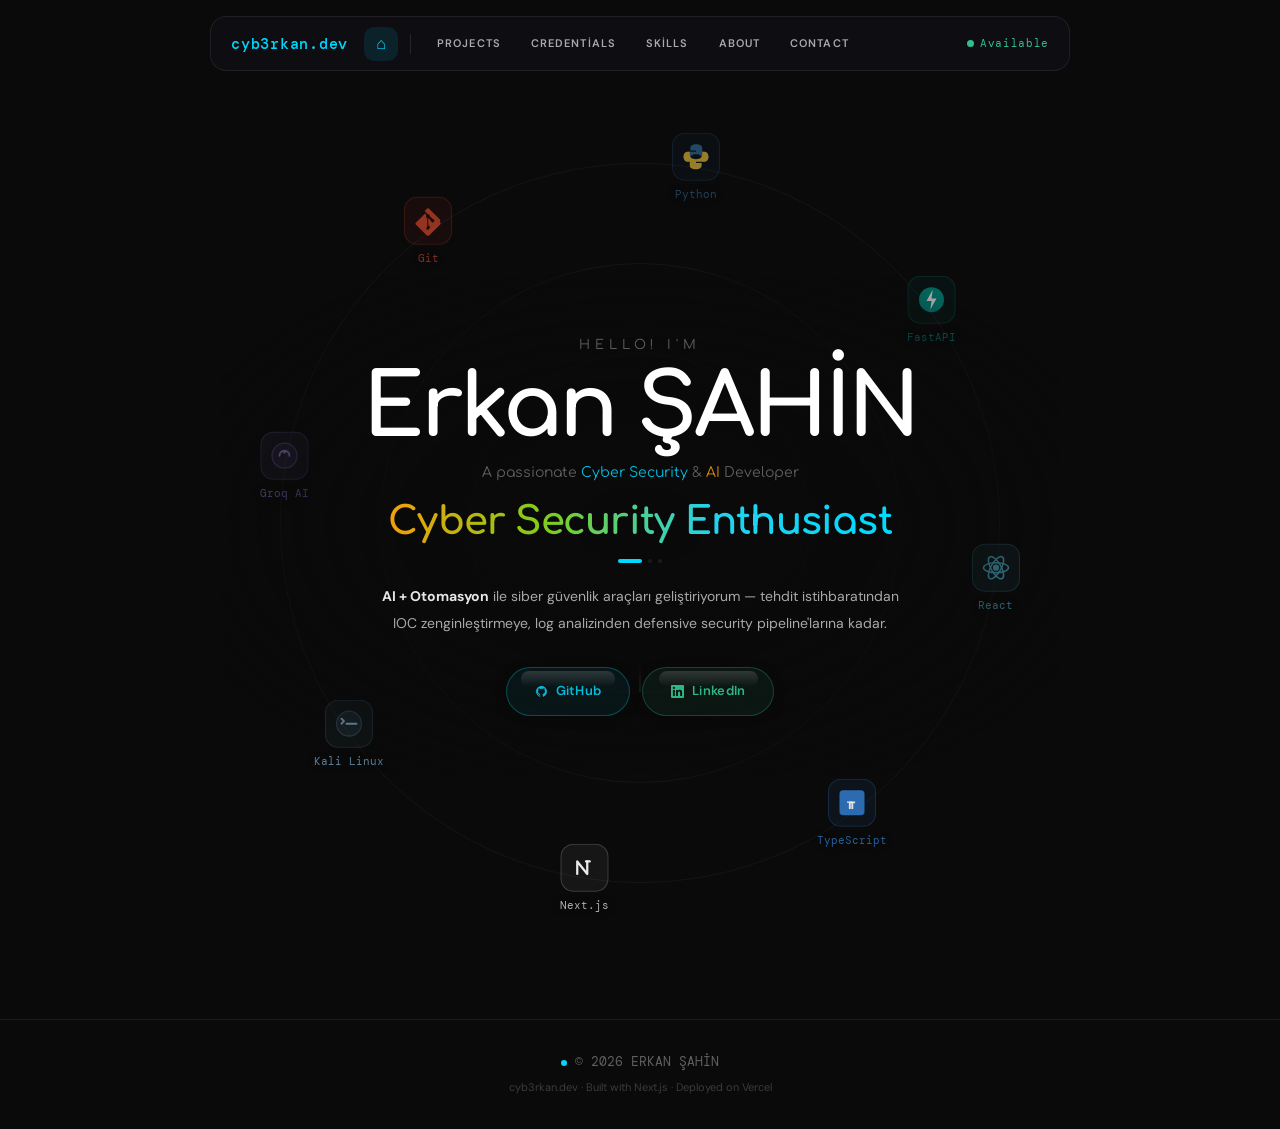
==== index.html @ 46c86b5f "Add files via upload" ====
<!DOCTYPE html>
<html lang="tr">
<head>
<meta charset="UTF-8">
<meta name="viewport" content="width=device-width, initial-scale=1.0">
<title>Erkan ŞAHİN — Security Engineer</title>
<link rel="preconnect" href="https://fonts.googleapis.com">
<link rel="preconnect" href="https://fonts.gstatic.com" crossorigin>
<link rel="stylesheet" href="https://fonts.googleapis.com/css2?family=Comfortaa:wght@400;600;700&family=DM+Sans:wght@400;500;600&family=DM+Mono:wght@400;500&display=swap">
<link rel="stylesheet" href="shared.css">

<style>
.hero {
  min-height: 100vh;
  display: flex;
  align-items: center;
  justify-content: center;
  position: relative;
  overflow: hidden;
  padding-top: 2.5rem;
}

.orbit-stage {
  position: absolute;
  width: min(980px, 96vw);
  height: min(820px, calc(100vh - 88px));
  top: 52%;
  left: 50%;
  transform: translate(-50%, -50%);
  pointer-events: none;
  overflow: visible;
  z-index: 1;
}

.orb-circle {
  position: absolute;
  border-radius: 50%;
  border: 1px solid rgba(255,255,255,0.045);
  top: 50%;
  left: 50%;
  transform: translate(-50%, -50%);
}

.orb-icon {
  position: absolute;
  left: 50%;
  top: 50%;
  display: flex;
  flex-direction: column;
  align-items: center;
  gap: 5px;
  transform: translate(-50%, -50%);
  will-change: left, top, opacity;
  pointer-events: none;
  opacity: 0;
  z-index: 2;
}

.orb-box {
  width: 48px;
  height: 48px;
  border-radius: 13px;
  padding: 8px;
  display: flex;
  align-items: center;
  justify-content: center;
}

.orb-box svg {
  width: 100%;
  height: 100%;
}

.orb-label {
  font-size: 11px;
  font-family: 'DM Mono', monospace;
  white-space: nowrap;
  text-shadow: 0 1px 8px rgba(0,0,0,0.95);
}

/* ── HERO TEXT ── */
.hero-center {
  position: relative;
  z-index: 20;
  text-align: center;
  padding: 0 2rem;
  max-width: 780px;
}

.hero-center::before {
  content: "";
  position: absolute;
  inset: -60px -110px;
  z-index: -1;
  pointer-events: none;
  background: radial-gradient(
    ellipse at center,
    rgba(10, 10, 10, 0.94) 0%,
    rgba(10, 10, 10, 0.80) 42%,
    rgba(10, 10, 10, 0.34) 68%,
    transparent 82%
  );
}

.hero-hello {
  font-family: 'Comfortaa', cursive;
  font-size: 13px;
  color: var(--text-muted);
  letter-spacing: 0.38em;
  text-transform: uppercase;
  margin-bottom: 0.55rem;
}

.hero-name {
  font-family: 'Comfortaa', cursive;
  font-weight: 700;
  font-size: clamp(58px, 6.8vw, 94px);
  color: var(--text-primary);
  line-height: 1;
  margin-bottom: 0.65rem;
  letter-spacing: -0.035em;
}

.hero-sub {
  font-family: 'Comfortaa', cursive;
  font-size: 14px;
  color: var(--text-muted);
  margin-bottom: 0.75rem;
}

.hero-sub .c {
  color: rgba(0,217,255,0.86);
}

.hero-sub .a {
  color: rgba(245,158,11,0.86);
}

/* ROLE TICKER */
.role-wrap {
  height: clamp(38px, 4vw, 54px);
  position: relative;
  display: flex;
  align-items: center;
  justify-content: center;
  margin-bottom: 0.75rem;
}

.role-item {
  position: absolute;
  font-family: 'Comfortaa', cursive;
  font-weight: 700;
  font-size: clamp(26px, 3vw, 40px);
  background: linear-gradient(90deg,#f59e0b 0%,#84cc16 30%,#22d3ee 65%,#00d9ff 100%);
  -webkit-background-clip: text;
  -webkit-text-fill-color: transparent;
  background-clip: text;
  white-space: nowrap;
  letter-spacing: -0.02em;
  opacity: 0;
  transition: opacity 0.5s ease;
}

.role-item.active {
  opacity: 1;
}

.dot-pills {
  display: flex;
  align-items: center;
  justify-content: center;
  gap: 6px;
  margin-bottom: 1.25rem;
}

.dp {
  border-radius: 100px;
  height: 4px;
  transition: all 0.4s ease;
}

.dp-a {
  width: 24px;
  background: var(--cyan);
}

.dp-i {
  width: 4px;
  background: var(--border);
}

.hero-desc {
  font-size: 14px;
  color: var(--text-secondary);
  max-width: 520px;
  margin: 0 auto 1.9rem;
  line-height: 1.9;
  font-family: 'DM Sans', sans-serif;
}

.hero-desc strong {
  color: rgba(255,255,255,0.9);
  font-weight: 700;
}

.btn-row {
  display: flex;
  justify-content: center;
  gap: 12px;
  flex-wrap: wrap;
}

.scroll-hint {
  position: absolute;
  bottom: 1.5rem;
  left: 50%;
  transform: translateX(-50%);
  opacity: 0.15;
  pointer-events: none;
}

.sh-line {
  width: 1px;
  height: 28px;
  background: linear-gradient(to bottom, transparent, white);
  animation: shp 2s ease-in-out infinite;
}

@keyframes shp {
  0%,100% { opacity:.3; }
  50% { opacity:1; }
}

@media (max-width: 768px) {
  .hero {
    padding-top: 4rem;
  }

  .orbit-stage {
    width: 920px;
    height: 720px;
    top: 53%;
  }

  .orb-box {
    width: 40px;
    height: 40px;
    border-radius: 11px;
  }

  .orb-label {
    font-size: 9px;
  }

  .hero-center {
    max-width: 94vw;
    padding: 0 1rem;
  }

  .hero-center::before {
    inset: -42px -28px;
  }

  .hero-name {
    font-size: clamp(44px, 13vw, 62px);
  }

  .role-wrap {
    height: 40px;
  }

  .role-item {
    font-size: clamp(22px, 7vw, 30px);
  }

  .hero-desc {
    font-size: 13px;
    max-width: 92vw;
  }
}
</style>
</head>

<body>

<div class="nav-wrap">
  <nav class="nav">
    <a class="nav-brand" href="index.html" target="_self">cyb3rkan.dev</a>
    <a class="nav-home" href="index.html" title="Home">⌂</a>
    <div class="nav-div"></div>
    <div class="nav-links">
      <a class="nav-link" href="projects.html">Projects</a>
      <a class="nav-link" href="credentials.html">Credentials</a>
      <a class="nav-link" href="skills.html">Skills</a>
      <a class="nav-link" href="about.html">About</a>
      <a class="nav-link" href="contact.html">Contact</a>
    </div>
    <div class="nav-right">
      <div class="nav-dot"><div class="ndot"></div>Available</div>
    </div>
  </nav>
</div>

<section class="hero">

  <div class="orbit-stage" id="stage">
    <div class="orb-circle" style="width:340px;height:340px;"></div>
    <div class="orb-circle" style="width:520px;height:520px;"></div>
    <div class="orb-circle" style="width:720px;height:720px;"></div>

    <!-- orb0 Python -->
    <div class="orb-icon" id="orb0">
      <div class="orb-box" style="background:#3776ab1a;border:1px solid #3776ab45">
        <svg viewBox="0 0 24 24" fill="none">
          <path d="M12 2C9.5 2 7.5 3 7.5 5v2H12v1H5.5C3.5 8 2 9.5 2 12s1.5 4 3.5 4H7v-2.5C7 11.5 9 10 12 10s5 1.5 5 3.5V16h1.5c2 0 3.5-1.5 3.5-4s-1.5-4-3.5-4H17V5C17 3 15 2 12 2z" fill="#3776AB"/>
          <path d="M12 22c2.5 0 4.5-1 4.5-3v-2H12v-1h6.5c2 0 3.5-1.5 3.5-4s-1.5-4-3.5-4H17v2.5C17 12.5 15 14 12 14s-5-1.5-5-3.5V8H5.5C3.5 8 2 9.5 2 12s1.5 4 3.5 4H7v3c0 2 2 3 5 3z" fill="#FFD43B"/>
        </svg>
      </div>
      <span class="orb-label" style="color:#3776abdd">Python</span>
    </div>

    <!-- orb1 FastAPI -->
    <div class="orb-icon" id="orb1">
      <div class="orb-box" style="background:#0096881a;border:1px solid #00968845">
        <svg viewBox="0 0 24 24" fill="none">
          <circle cx="12" cy="12" r="10" fill="#009688"/>
          <path d="M13 4l-5 9h4l-1 7 5-9h-4l1-7z" fill="white"/>
        </svg>
      </div>
      <span class="orb-label" style="color:#009688dd">FastAPI</span>
    </div>

    <!-- orb2 React -->
    <div class="orb-icon" id="orb2">
      <div class="orb-box" style="background:#61dafb1a;border:1px solid #61dafb45">
        <svg viewBox="0 0 24 24" fill="none">
          <circle cx="12" cy="12" r="2.5" fill="#61DAFB"/>
          <ellipse cx="12" cy="12" rx="10" ry="4" stroke="#61DAFB" stroke-width="1.2" fill="none"/>
          <ellipse cx="12" cy="12" rx="10" ry="4" stroke="#61DAFB" stroke-width="1.2" fill="none" transform="rotate(60 12 12)"/>
          <ellipse cx="12" cy="12" rx="10" ry="4" stroke="#61DAFB" stroke-width="1.2" fill="none" transform="rotate(120 12 12)"/>
        </svg>
      </div>
      <span class="orb-label" style="color:#61dafbdd">React</span>
    </div>

    <!-- orb3 TypeScript -->
    <div class="orb-icon" id="orb3">
      <div class="orb-box" style="background:#3178c61a;border:1px solid #3178c645">
        <svg viewBox="0 0 24 24">
          <rect x="2" y="2" width="20" height="20" rx="3" fill="#3178C6"/>
          <path d="M13.5 11H10v1.5h1.5V17h1.5v-4.5H14.5V11H13.5z" fill="white"/>
          <path d="M8 11v1h1.5v5h1.5v-5H12.5v-1H8z" fill="white"/>
        </svg>
      </div>
      <span class="orb-label" style="color:#3178c6dd">TypeScript</span>
    </div>

    <!-- orb4 Next.js -->
    <div class="orb-icon" id="orb4">
      <div class="orb-box" style="background:#ffffff0f;border:1px solid #ffffff30">
        <svg viewBox="0 0 24 24" fill="none">
          <path d="M7 17V7l8 10V7" stroke="#fff" stroke-width="1.8" stroke-linecap="round" stroke-linejoin="round"/>
          <path d="M14 7h3" stroke="#fff" stroke-width="1.8" stroke-linecap="round"/>
        </svg>
      </div>
      <span class="orb-label" style="color:#ffffffbb">Next.js</span>
    </div>

    <!-- orb5 Kali Linux -->
    <div class="orb-icon" id="orb5">
      <div class="orb-box" style="background:#557c941a;border:1px solid #557c9445">
        <svg viewBox="0 0 24 24" fill="none">
          <circle cx="12" cy="12" r="10" fill="#557c942a" stroke="#557c9465" stroke-width="1"/>
          <path d="M6 8l2 2-2 2M10 12h8" stroke="#7aaccc" stroke-width="1.5" stroke-linecap="round" stroke-linejoin="round"/>
        </svg>
      </div>
      <span class="orb-label" style="color:#7aacccdd">Kali Linux</span>
    </div>

    <!-- orb6 Groq AI -->
    <div class="orb-icon" id="orb6">
      <div class="orb-box" style="background:#a78bfa1a;border:1px solid #a78bfa45">
        <svg viewBox="0 0 24 24" fill="none">
          <circle cx="12" cy="12" r="10" fill="#a78bfa1a" stroke="#a78bfa65" stroke-width="1"/>
          <path d="M8 12a4 4 0 0 1 8 0" stroke="#a78bfa" stroke-width="1.5" stroke-linecap="round"/>
          <circle cx="12" cy="9" r="1.2" fill="#a78bfa"/>
        </svg>
      </div>
      <span class="orb-label" style="color:#a78bfadd">Groq AI</span>
    </div>

    <!-- orb7 Git -->
    <div class="orb-icon" id="orb7">
      <div class="orb-box" style="background:#f050321a;border:1px solid #f0503245">
        <svg viewBox="0 0 24 24" fill="none">
          <path d="M21.7 11.3l-9-9a1 1 0 00-1.4 0l-2 2 2.5 2.5a1.2 1.2 0 011.5 1.5l2.4 2.4a1.2 1.2 0 011.1 2 1.2 1.2 0 01-2.3-.5l-2.3-2.3v6a1.2 1.2 0 01.8 2.2 1.2 1.2 0 01-2.4 0 1.2 1.2 0 01.8-1.1V10a1.2 1.2 0 01-.8-1.6L9.9 6 2.3 13.7a1 1 0 000 1.4l9 9a1 1 0 001.4 0l9-9a1 1 0 000-1.7z" fill="#F05032"/>
        </svg>
      </div>
      <span class="orb-label" style="color:#f05032dd">Git</span>
    </div>
  </div>

  <div class="hero-center">
    <p class="hero-hello">Hello! I'm</p>
    <h1 class="hero-name">Erkan ŞAHİN</h1>
    <p class="hero-sub">A passionate <span class="c">Cyber Security</span> & <span class="a">AI</span> Developer</p>

    <div class="role-wrap">
      <span class="role-item active" id="role0">Cyber Security Enthusiast</span>
      <span class="role-item" id="role1">AI Security Automation Developer</span>
      <span class="role-item" id="role2">Computer Engineering Student</span>
    </div>

    <div class="dot-pills">
      <div class="dp dp-a" id="pill0"></div>
      <div class="dp dp-i" id="pill1"></div>
      <div class="dp dp-i" id="pill2"></div>
    </div>

    <p class="hero-desc">
      <strong>AI + Otomasyon</strong> ile siber güvenlik araçları geliştiriyorum — tehdit istihbaratından IOC zenginleştirmeye, log analizinden defensive security pipeline'larına kadar.
    </p>

    <div class="btn-row">
      <a class="liqbtn liqbtn-c" href="https://github.com/cyb3rkan" target="_blank">
        <div class="liqbtn-shine"></div>
        <svg width="13" height="13" viewBox="0 0 24 24" fill="currentColor"><path d="M12 2C6.477 2 2 6.484 2 12.017c0 4.425 2.865 8.18 6.839 9.504.5.092.682-.217.682-.483 0-.237-.008-.868-.013-1.703-2.782.605-3.369-1.343-3.369-1.343-.454-1.158-1.11-1.466-1.11-1.466-.908-.62.069-.608.069-.608 1.003.07 1.531 1.032 1.531 1.032.892 1.53 2.341 1.088 2.91.832.092-.647.35-1.088.636-1.338-2.22-.253-4.555-1.113-4.555-4.951 0-1.093.39-1.988 1.029-2.688-.103-.253-.446-1.272.098-2.65 0 0 .84-.27 2.75 1.026A9.564 9.564 0 0112 6.844c.85.004 1.705.115 2.504.337 1.909-1.296 2.747-1.027 2.747-1.027.546 1.379.202 2.398.1 2.651.64.7 1.028 1.595 1.028 2.688 0 3.848-2.339 4.695-4.566 4.943.359.309.678.92.678 1.855 0 1.338-.012 2.419-.012 2.747 0 .268.18.58.688.482A10.019 10.019 0 0022 12.017C22 6.484 17.522 2 12 2z"/></svg>
        GitHub
      </a>

      <a class="liqbtn liqbtn-g" href="https://www.linkedin.com/in/erkansahin23/" target="_blank">
        <div class="liqbtn-shine"></div>
        <svg width="13" height="13" viewBox="0 0 24 24" fill="currentColor"><path d="M20.447 20.452h-3.554v-5.569c0-1.328-.027-3.037-1.852-3.037-1.853 0-2.136 1.445-2.136 2.939v5.667H9.351V9h3.414v1.561h.046c.477-.9 1.637-1.85 3.37-1.85 3.601 0 4.267 2.37 4.267 5.455v6.286zM5.337 7.433a2.062 2.062 0 01-2.063-2.065 2.064 2.064 0 112.063 2.065zm1.782 13.019H3.555V9h3.564v11.452zM22.225 0H1.771C.792 0 0 .774 0 1.729v20.542C0 23.227.792 24 1.771 24h20.451C23.2 24 24 23.227 24 22.271V1.729C24 .774 23.2 0 22.222 0h.003z"/></svg>
        LinkedIn
      </a>
    </div>

  <div class="scroll-hint"><div class="sh-line"></div></div>
</section>

<footer class="footer">
  <div class="footer-brand"><div class="fdot"></div>© 2026 ERKAN ŞAHİN</div>
  <div class="footer-copy">cyb3rkan.dev · Built with Next.js · Deployed on Vercel</div>
</footer>

<script>
/* ── ROLE TICKER ── */
const roles = [0, 1, 2].map(i => document.getElementById('role' + i));
const pills = [0, 1, 2].map(i => document.getElementById('pill' + i));

let cur = 0;

setInterval(() => {
  roles[cur].classList.remove('active');
  pills[cur].className = 'dp dp-i';

  cur = (cur + 1) % roles.length;

  roles[cur].classList.add('active');
  pills[cur].className = 'dp dp-a';
}, 3000);

/* ── OUTER ORBIT ONLY ── */
const stage = document.getElementById('stage');

let orbitCX = 0;
let orbitCY = 0;

const OUTER_ORBIT_RADIUS = 360;
const ORBIT_SPEED = 0.00012;

function updateOrbitMetrics() {
  const rect = stage.getBoundingClientRect();
  orbitCX = rect.width / 2;
  orbitCY = rect.height / 2;
}

updateOrbitMetrics();
window.addEventListener('resize', updateOrbitMetrics);

const iconIds = [
  'orb0',
  'orb1',
  'orb2',
  'orb3',
  'orb4',
  'orb5',
  'orb6',
  'orb7'
];

const icons = iconIds
  .map((id, index) => ({
    id,
    el: document.getElementById(id),
    a: ((Math.PI * 2) / iconIds.length) * index - Math.PI / 2
  }))
  .filter(item => item.el);

let prevTs = null;

function placeOrbitIcons(dt) {
  icons.forEach(item => {
    item.a += ORBIT_SPEED * dt;

    const x = orbitCX + Math.cos(item.a) * OUTER_ORBIT_RADIUS;
    const y = orbitCY + Math.sin(item.a) * OUTER_ORBIT_RADIUS;

    item.el.style.left = x + 'px';
    item.el.style.top = y + 'px';

    const depth = (Math.sin(item.a) + 1) / 2;
    item.el.style.opacity = (0.58 + depth * 0.34).toFixed(2);
    item.el.style.zIndex = String(2 + Math.round(depth * 4));
  });
}

placeOrbitIcons(0);

function animate(ts) {
  const dt = prevTs ? Math.min(ts - prevTs, 40) : 16;
  prevTs = ts;

  placeOrbitIcons(dt);
  requestAnimationFrame(animate);
}

requestAnimationFrame(animate);
</script>
</body>
</html>
---- shared.css ----
@import url('https://fonts.googleapis.com/css2?family=Comfortaa:wght@400;600;700&family=DM+Sans:wght@400;500;600&family=DM+Mono:wght@400;500&display=swap');
*{margin:0;padding:0;box-sizing:border-box}
:root{
  --cyan:#00d9ff;--bg:#0a0a0a;--bg-card:rgba(255,255,255,0.04);
  --text-primary:#ffffff;--text-secondary:rgba(255,255,255,0.65);--text-muted:rgba(255,255,255,0.35);
  --border:rgba(255,255,255,0.08);
}
body{background:var(--bg);color:var(--text-primary);font-family:'DM Sans',sans-serif;overflow-x:hidden;line-height:1.6}
h1,h2,h3{font-family:'Comfortaa',cursive}

/* NAV - ayushcmd style floating pill */
.nav-wrap{position:sticky;top:16px;z-index:100;display:flex;justify-content:center;padding:0 1rem}
.nav{
  display:flex;align-items:center;gap:0;
  background:rgba(15,15,20,0.85);backdrop-filter:blur(20px);
  border:1px solid rgba(255,255,255,0.08);border-radius:16px;
  padding:0.6rem 1.25rem;width:100%;max-width:860px;
}
.nav-brand{
  font-family:'DM Mono',monospace;
  font-size:15px;
  color:var(--cyan);
  letter-spacing:0.05em;
  font-weight:500;
  margin-right:1rem;
  text-decoration:none;
  cursor:pointer;
}
.nav-brand:hover{
  color:#6eefff;
}
.nav-home{
  width:34px;height:34px;border-radius:10px;display:flex;align-items:center;justify-content:center;
  background:rgba(0,217,255,0.1);color:var(--cyan);margin-right:0.75rem;flex-shrink:0;
  text-decoration:none;font-size:16px;transition:background 0.2s;
}
.nav-home:hover{background:rgba(0,217,255,0.18)}
.nav-div{width:1px;height:20px;background:rgba(255,255,255,0.1);margin-right:0.75rem;flex-shrink:0}
.nav-links{display:flex;gap:2px;flex:1}
.nav-link{
  font-size:11px;font-weight:600;letter-spacing:0.1em;text-transform:uppercase;
  padding:6px 14px;border-radius:10px;color:var(--text-secondary);
  cursor:pointer;text-decoration:none;transition:color 0.2s,background 0.2s;white-space:nowrap;
}
.nav-link:hover{color:var(--cyan)}
.nav-link.active{color:var(--cyan);background:rgba(0,217,255,0.1)}
.nav-right{display:flex;align-items:center;gap:0.75rem;margin-left:auto}
.nav-cred{
  display:flex;align-items:center;gap:6px;font-size:11px;font-weight:600;letter-spacing:0.08em;
  padding:6px 14px;border-radius:10px;color:rgba(167,139,250,0.8);
  border:1px solid rgba(167,139,250,0.2);background:rgba(167,139,250,0.06);
  text-decoration:none;transition:all 0.2s;cursor:pointer;white-space:nowrap;
}
.nav-cred:hover{background:rgba(167,139,250,0.12)}
.nav-dot{display:flex;align-items:center;gap:6px;font-size:11px;color:rgba(52,211,153,0.9);font-family:'DM Mono',monospace;letter-spacing:0.06em;white-space:nowrap}
.ndot{width:7px;height:7px;border-radius:50%;background:rgba(52,211,153,0.9);animation:npulse 2s infinite}
@keyframes npulse{0%,100%{box-shadow:0 0 0 0 rgba(52,211,153,0.5)}60%{box-shadow:0 0 0 6px rgba(52,211,153,0)}}

/* COMMON */
.sep{max-width:920px;margin:0 auto;height:1px;background:var(--border)}
.section{padding:5rem 2rem;max-width:920px;margin:0 auto}
.sec-eyebrow{font-size:11px;letter-spacing:0.3em;text-transform:uppercase;color:var(--text-muted);font-family:'DM Mono',monospace;margin-bottom:0.75rem}
.sec-title{font-family:'Comfortaa',cursive;font-weight:700;color:var(--text-primary);font-size:clamp(1.75rem,4vw,2.75rem);margin-bottom:3rem}

/* BUTTONS */
.liqbtn{
  position:relative;display:inline-flex;align-items:center;justify-content:center;gap:8px;
  padding:13px 28px;border-radius:100px;font-size:13px;font-weight:600;
  font-family:'DM Sans',sans-serif;letter-spacing:0.02em;cursor:pointer;text-decoration:none;
  transition:transform 0.2s cubic-bezier(.34,1.56,.64,1),box-shadow 0.2s;
  box-shadow:0 2px 12px rgba(0,0,0,0.3);overflow:hidden;border:none;
}
.liqbtn:hover{transform:translateY(-2px) scale(1.02)}
.liqbtn-c{border:1px solid rgba(0,217,255,0.28);background:rgba(0,217,255,0.06);color:rgba(0,217,255,0.85)}
.liqbtn-g{border:1px solid rgba(52,211,153,0.25);background:rgba(52,211,153,0.06);color:rgba(52,211,153,0.85)}
.liqbtn-a{border:1px solid rgba(245,158,11,0.25);background:rgba(245,158,11,0.06);color:rgba(245,158,11,0.85)}
.liqbtn-shine{position:absolute;top:3px;left:12%;right:12%;height:35%;background:linear-gradient(to bottom,rgba(255,255,255,0.15) 0%,transparent 100%);border-radius:100px;pointer-events:none}

/* REVEAL */
.reveal{opacity:0;transform:translateY(28px);transition:opacity 0.65s cubic-bezier(.16,1,.3,1),transform 0.65s cubic-bezier(.16,1,.3,1)}
.reveal.on{opacity:1;transform:none}
.d1{transition-delay:.08s}.d2{transition-delay:.16s}.d3{transition-delay:.24s}

/* FOOTER */
.footer{border-top:1px solid var(--border);padding:2rem;text-align:center;margin-top:4rem}
.footer-brand{font-family:'DM Mono',monospace;font-size:13px;color:var(--text-muted);margin-bottom:0.4rem;display:flex;align-items:center;justify-content:center;gap:8px}
.fdot{width:6px;height:6px;border-radius:50%;background:var(--cyan);animation:npulse 2s infinite}
.footer-copy{font-size:11px;color:rgba(255,255,255,0.2)}
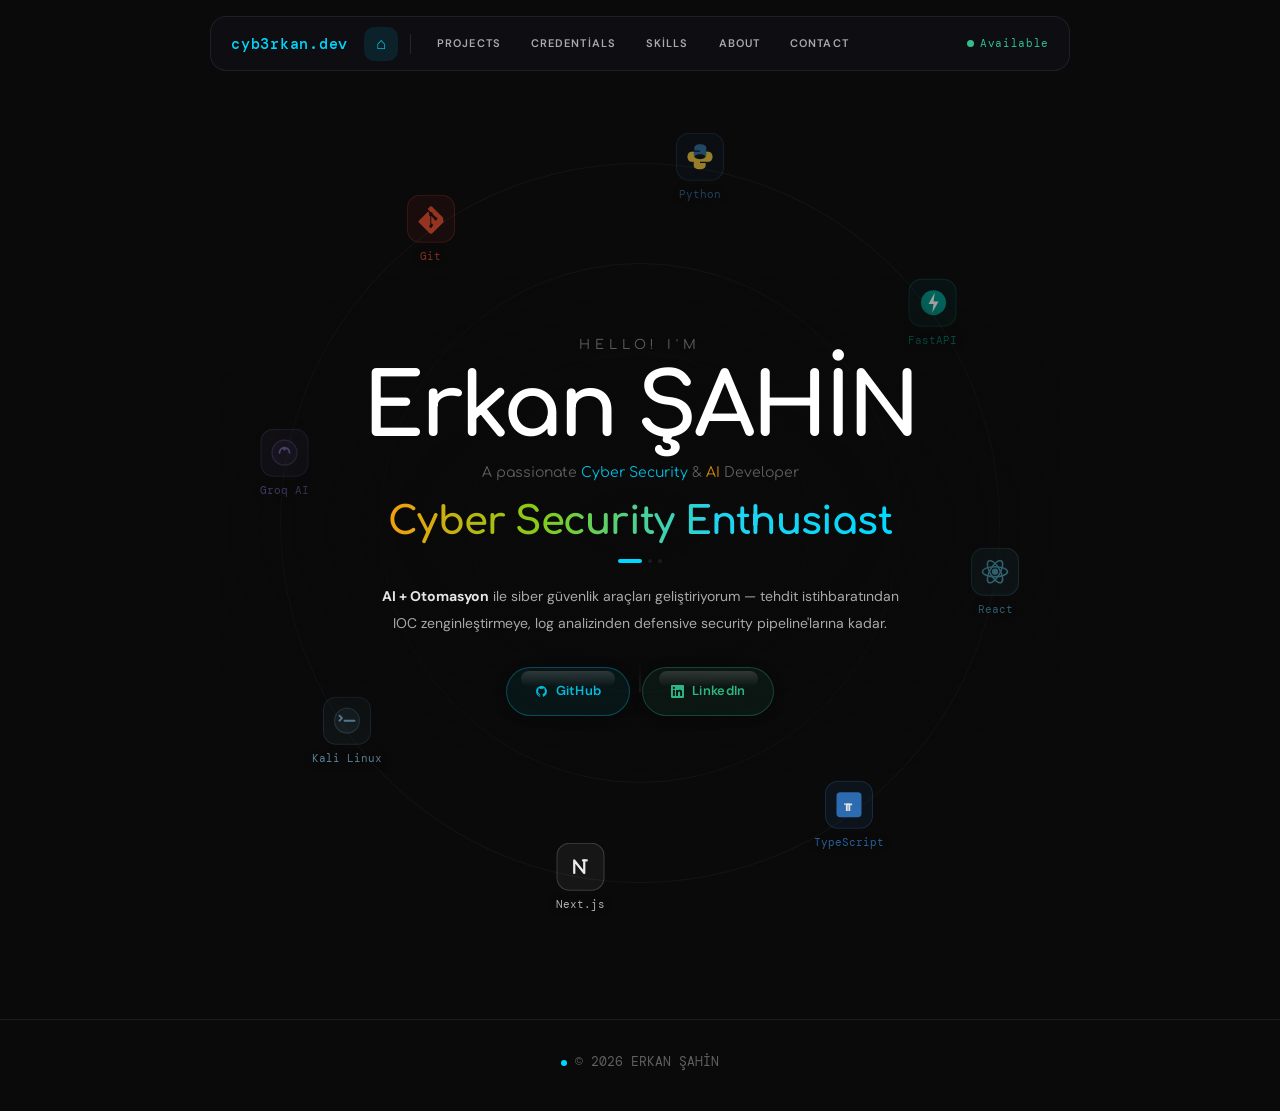
==== commit 0fde1e89: "Update index.html" ====
--- a/index.html
+++ b/index.html
@@ -440,7 +440,6 @@
 
 <footer class="footer">
   <div class="footer-brand"><div class="fdot"></div>© 2026 ERKAN ŞAHİN</div>
-  <div class="footer-copy">cyb3rkan.dev · Built with Next.js · Deployed on Vercel</div>
 </footer>
 
 <script>
@@ -528,4 +527,4 @@
 requestAnimationFrame(animate);
 </script>
 </body>
-</html>+</html>
